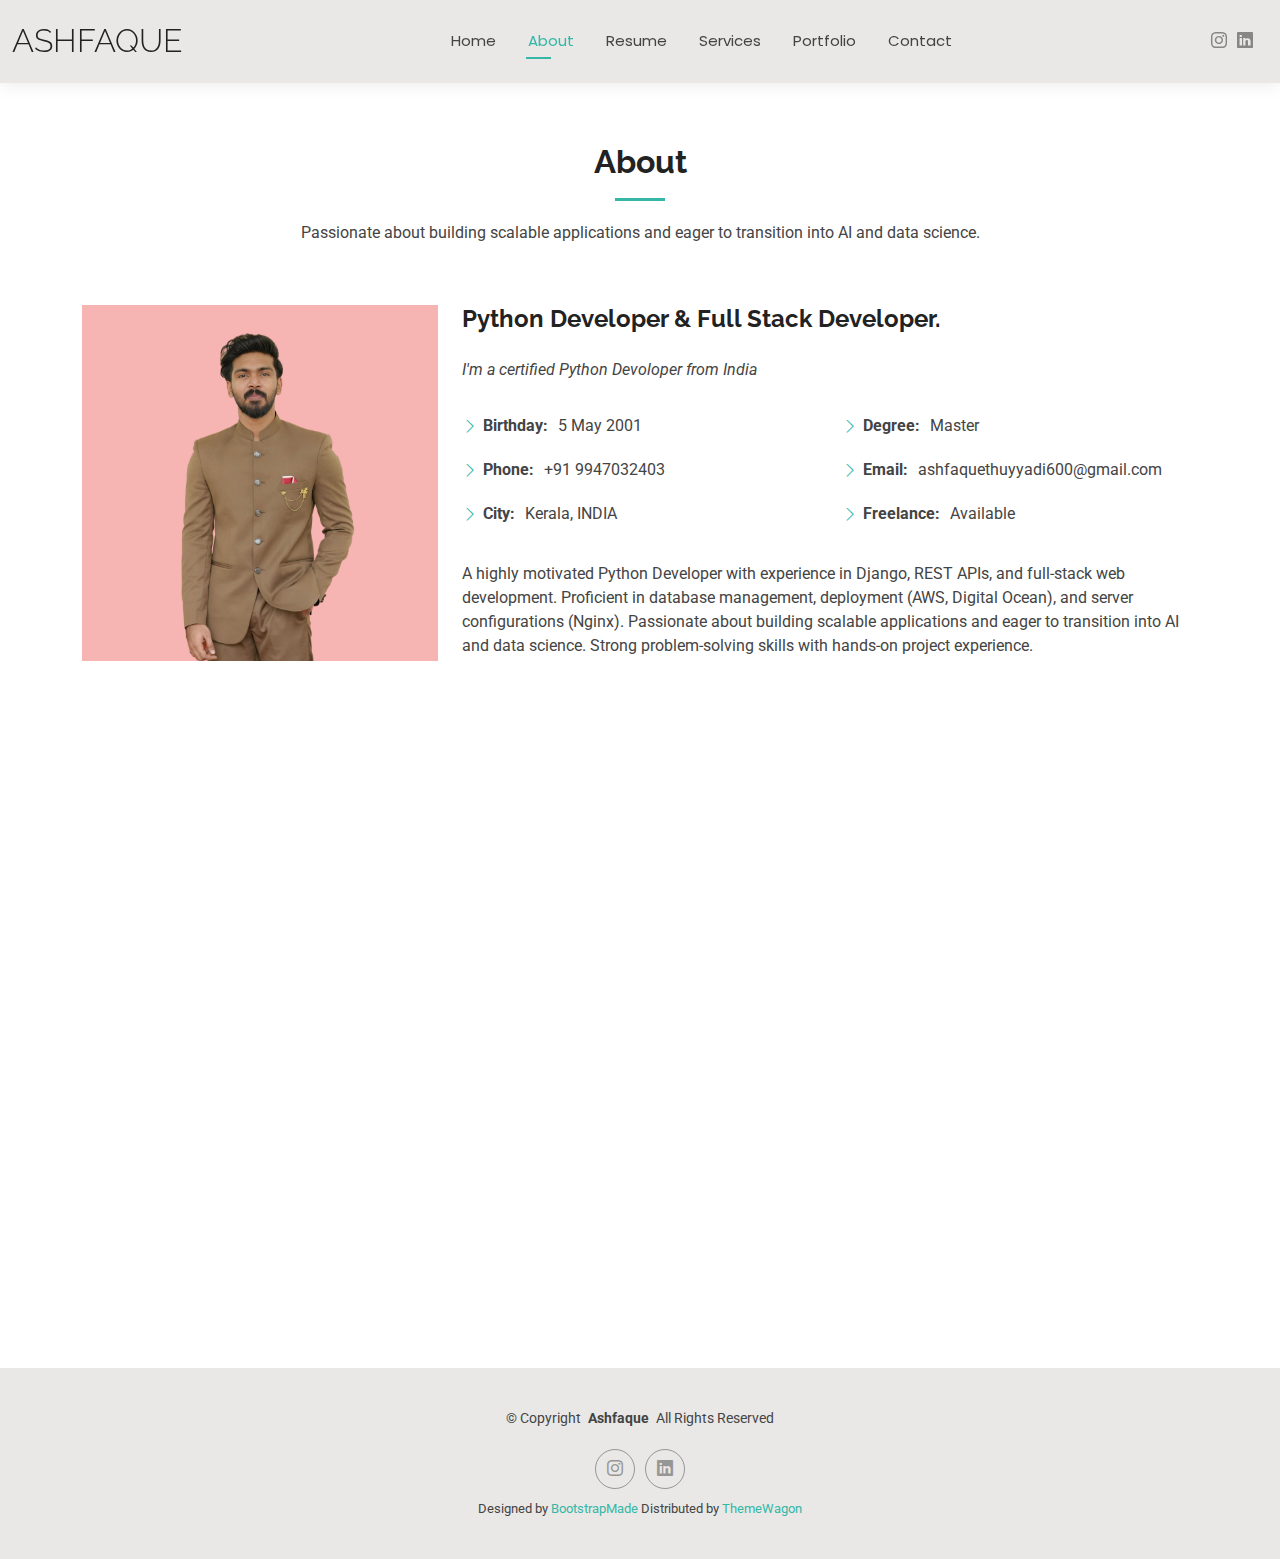
==== about.html @ d946a015 "newPort" ====
<!DOCTYPE html>
<html lang="en">

<head>
  <meta charset="utf-8">
  <meta content="width=device-width, initial-scale=1.0" name="viewport">
  <title>Ashfaque - Personal Portfolio</title>
  <meta name="description" content="">
  <meta name="keywords" content="">

  <!-- Favicons -->
  <link href="assets/img/favicon.png" rel="icon">
  <link href="assets/img/apple-touch-icon.png" rel="apple-touch-icon">

  <!-- Fonts -->
  <link href="https://fonts.googleapis.com" rel="preconnect">
  <link href="https://fonts.gstatic.com" rel="preconnect" crossorigin>
  <link href="https://fonts.googleapis.com/css2?family=Roboto:ital,wght@0,100;0,300;0,400;0,500;0,700;0,900;1,100;1,300;1,400;1,500;1,700;1,900&family=Poppins:ital,wght@0,100;0,200;0,300;0,400;0,500;0,600;0,700;0,800;0,900;1,100;1,200;1,300;1,400;1,500;1,600;1,700;1,800;1,900&family=Raleway:ital,wght@0,100;0,200;0,300;0,400;0,500;0,600;0,700;0,800;0,900;1,100;1,200;1,300;1,400;1,500;1,600;1,700;1,800;1,900&display=swap" rel="stylesheet">

  <!-- Vendor CSS Files -->
  <link href="assets/vendor/bootstrap/css/bootstrap.min.css" rel="stylesheet">
  <link href="assets/vendor/bootstrap-icons/bootstrap-icons.css" rel="stylesheet">
  <link href="assets/vendor/aos/aos.css" rel="stylesheet">
  <link href="assets/vendor/swiper/swiper-bundle.min.css" rel="stylesheet">
  <link href="assets/vendor/glightbox/css/glightbox.min.css" rel="stylesheet">

  <!-- Main CSS File -->
  <link href="assets/css/main.css" rel="stylesheet">

  <!-- =======================================================
  * Template Name: Kelly
  * Template URL: https://bootstrapmade.com/kelly-free-bootstrap-cv-resume-html-template/
  * Updated: Aug 07 2024 with Bootstrap v5.3.3
  * Author: BootstrapMade.com
  * License: https://bootstrapmade.com/license/
  ======================================================== -->
</head>

<body class="about-page">

  <header id="header" class="header d-flex align-items-center light-background sticky-top">
    <div class="container-fluid position-relative d-flex align-items-center justify-content-between">

      <a href="index.html" class="logo d-flex align-items-center me-auto me-xl-0">
        <!-- Uncomment the line below if you also wish to use an image logo -->
        <!-- <img src="assets/img/logo.png" alt=""> -->
        <h1 class="sitename">Ashfaque</h1>
      </a>

      <nav id="navmenu" class="navmenu">
        <ul>
          <li><a href="index.html">Home</a></li>
          <li><a href="about.html" class="active">About</a></li>
          <li><a href="resume.html">Resume</a></li>
          <li><a href="services.html">Services</a></li>
          <li><a href="portfolio.html">Portfolio</a></li>
          
          <li><a href="contact.html">Contact</a></li>
        </ul>
        <i class="mobile-nav-toggle d-xl-none bi bi-list"></i>
      </nav>

      <div class="header-social-links">
        <!-- <a href="#" class="twitter"><i class="bi bi-twitter-x"></i></a> -->
        <!-- <a href="#" class="facebook"><i class="bi bi-facebook"></i></a> -->
        <a href="https://www.instagram.com/ashcode_/" class="instagram"><i class="bi bi-instagram"></i></a>
        <a href="https://www.linkedin.com/in/ashfaquethuyyadi" class="linkedin"><i class="bi bi-linkedin"></i></a>
      </div>

    </div>
  </header>

  <main class="main">

    <!-- About Section -->
    <section id="about" class="about section">

      <!-- Section Title -->
      <div class="container section-title" data-aos="fade-up">
        <h2>About</h2>
        <p>Passionate about building scalable applications and eager to transition into AI and data science.</p>
      </div><!-- End Section Title -->

      <div class="container" data-aos="fade-up" data-aos-delay="100">

        <div class="row gy-4 justify-content-center">
          <div class="col-lg-4">
            <img src="assets/img/profile-img.png" class="img-fluid" alt="">
          </div>
          <div class="col-lg-8 content">
            <h2>Python Developer &amp; Full Stack Developer.</h2>
            <p class="fst-italic py-3">
              I'm a certified Python Devoloper from India
            </p>
            <div class="row">
              <div class="col-lg-6">
                <ul>
                  <li><i class="bi bi-chevron-right"></i> <strong>Birthday:</strong> <span>5 May 2001</span></li>
                  <li><i class="bi bi-chevron-right"></i> <strong>Phone:</strong> <span>+91 9947032403</span></li>
                  <li><i class="bi bi-chevron-right"></i> <strong>City:</strong> <span>Kerala, INDIA</span></li>
                </ul>
              </div>
              <div class="col-lg-6">
                <ul>
                  <li><i class="bi bi-chevron-right"></i> <strong>Degree:</strong> <span>Master</span></li>
                  <li><i class="bi bi-chevron-right"></i> <strong>Email:</strong> <span>ashfaquethuyyadi600@gmail.com</span></li>
                  <li><i class="bi bi-chevron-right"></i> <strong>Freelance:</strong> <span>Available</span></li>
                </ul>
              </div>
            </div>
            <p class="py-3">
              A highly motivated Python Developer with experience in Django, REST APIs, and full-stack web development. Proficient in database management, deployment (AWS, Digital Ocean), and server configurations (Nginx). Passionate about building scalable applications and eager to transition into AI and data science. Strong problem-solving skills with hands-on project experience.
            </p>
          </div>
        </div>

      </div>

    </section><!-- /About Section -->

    <!-- Skills Section -->
    <section id="skills" class="skills section">

      <!-- Section Title -->
      <div class="container section-title" data-aos="fade-up">
        <h2>Skills</h2>
        <!-- <p>Necessitatibus eius consequatur ex aliquid fuga eum quidem sint consectetur velit</p> -->
      </div><!-- End Section Title -->

      <div class="container" data-aos="fade-up" data-aos-delay="100">

        <div class="row skills-content skills-animation">

          <div class="col-lg-6">

            <div class="progress">
              <span class="skill"><span>HTML</span> <i class="val">100%</i></span>
              <div class="progress-bar-wrap">
                <div class="progress-bar" role="progressbar" aria-valuenow="100" aria-valuemin="0" aria-valuemax="100"></div>
              </div>
            </div><!-- End Skills Item -->

            <div class="progress">
              <span class="skill"><span>CSS</span> <i class="val">90%</i></span>
              <div class="progress-bar-wrap">
                <div class="progress-bar" role="progressbar" aria-valuenow="90" aria-valuemin="0" aria-valuemax="100"></div>
              </div>
            </div><!-- End Skills Item -->

            <div class="progress">
              <span class="skill"><span>JavaScript</span> <i class="val">75%</i></span>
              <div class="progress-bar-wrap">
                <div class="progress-bar" role="progressbar" aria-valuenow="75" aria-valuemin="0" aria-valuemax="100"></div>
              </div>
            </div><!-- End Skills Item -->

            <div class="progress">
              <span class="skill"><span>React</span> <i class="val">55%</i></span>
              <div class="progress-bar-wrap">
                <div class="progress-bar" role="progressbar" aria-valuenow="55" aria-valuemin="0" aria-valuemax="100"></div>
              </div>
            </div><!-- End Skills Item -->

            <div class="progress">
              <span class="skill"><span>Bootstrap</span> <i class="val">95%</i></span>
              <div class="progress-bar-wrap">
                <div class="progress-bar" role="progressbar" aria-valuenow="95" aria-valuemin="0" aria-valuemax="100"></div>
              </div>
            </div><!-- End Skills Item -->

          </div>

          <div class="col-lg-6">

            <div class="progress">
              <span class="skill"><span>Python</span> <i class="val">80%</i></span>
              <div class="progress-bar-wrap">
                <div class="progress-bar" role="progressbar" aria-valuenow="80" aria-valuemin="0" aria-valuemax="100"></div>
              </div>
            </div><!-- End Skills Item -->

            <div class="progress">
              <span class="skill"><span>Django</span> <i class="val">90%</i></span>
              <div class="progress-bar-wrap">
                <div class="progress-bar" role="progressbar" aria-valuenow="90" aria-valuemin="0" aria-valuemax="100"></div>
              </div>
            </div><!-- End Skills Item -->

            <div class="progress">
              <span class="skill"><span>Rest Api</span> <i class="val">55%</i></span>
              <div class="progress-bar-wrap">
                <div class="progress-bar" role="progressbar" aria-valuenow="55" aria-valuemin="0" aria-valuemax="100"></div>
              </div>
            </div><!-- End Skills Item -->
            
            <div class="progress">
              <span class="skill"><span>Git</span> <i class="val">68%</i></span>
              <div class="progress-bar-wrap">
                <div class="progress-bar" role="progressbar" aria-valuenow="68" aria-valuemin="0" aria-valuemax="100"></div>
              </div>
            </div><!-- End Skills Item -->
            
            <div class="progress">
              <span class="skill"><span>MySql</span> <i class="val">88%</i></span>
              <div class="progress-bar-wrap">
                <div class="progress-bar" role="progressbar" aria-valuenow="88" aria-valuemin="0" aria-valuemax="100"></div>
              </div>
            </div><!-- End Skills Item -->
            
            <div class="progress">
              <span class="skill"><span>MongoDb</span> <i class="val">77%</i></span>
              <div class="progress-bar-wrap">
                <div class="progress-bar" role="progressbar" aria-valuenow="77" aria-valuemin="0" aria-valuemax="100"></div>
              </div>
            </div><!-- End Skills Item -->

          </div>

        </div>

      </div>

    </section><!-- /Skills Section -->

  
  </main>

  <footer id="footer" class="footer light-background">

    <div class="container">
      <div class="copyright text-center ">
        <p>© <span>Copyright</span> <strong class="px-1 sitename">Ashfaque</strong> <span>All Rights Reserved<br></span></p>
      </div>
      <div class="social-links d-flex justify-content-center">
        <!-- <a href=""><i class="bi bi-twitter-x"></i></a> -->
        <!-- <a href=""><i class="bi bi-facebook"></i></a> -->
        <a href="https://www.instagram.com/ashcode_/"><i class="bi bi-instagram"></i></a>
        <a href="https://www.linkedin.com/in/ashfaquethuyyadi"><i class="bi bi-linkedin"></i></a>
      </div>
      <div class="credits">
        <!-- All the links in the footer should remain intact. -->
        <!-- You can delete the links only if you've purchased the pro version. -->
        <!-- Licensing information: https://bootstrapmade.com/license/ -->
        <!-- Purchase the pro version with working PHP/AJAX contact form: [buy-url] -->
        Designed by <a href="https://bootstrapmade.com/">BootstrapMade</a> Distributed by <a href=“https://themewagon.com>ThemeWagon
      </div>
    </div>

  </footer>

  <!-- Scroll Top -->
  <a href="#" id="scroll-top" class="scroll-top d-flex align-items-center justify-content-center"><i class="bi bi-arrow-up-short"></i></a>

  <!-- Preloader -->
  <div id="preloader"></div>

  <!-- Vendor JS Files -->
  <script src="assets/vendor/bootstrap/js/bootstrap.bundle.min.js"></script>
  <script src="assets/vendor/php-email-form/validate.js"></script>
  <script src="assets/vendor/aos/aos.js"></script>
  <script src="assets/vendor/waypoints/noframework.waypoints.js"></script>
  <script src="assets/vendor/purecounter/purecounter_vanilla.js"></script>
  <script src="assets/vendor/swiper/swiper-bundle.min.js"></script>
  <script src="assets/vendor/glightbox/js/glightbox.min.js"></script>
  <script src="assets/vendor/imagesloaded/imagesloaded.pkgd.min.js"></script>
  <script src="assets/vendor/isotope-layout/isotope.pkgd.min.js"></script>

  <!-- Main JS File -->
  <script src="assets/js/main.js"></script>

</body>

</html>
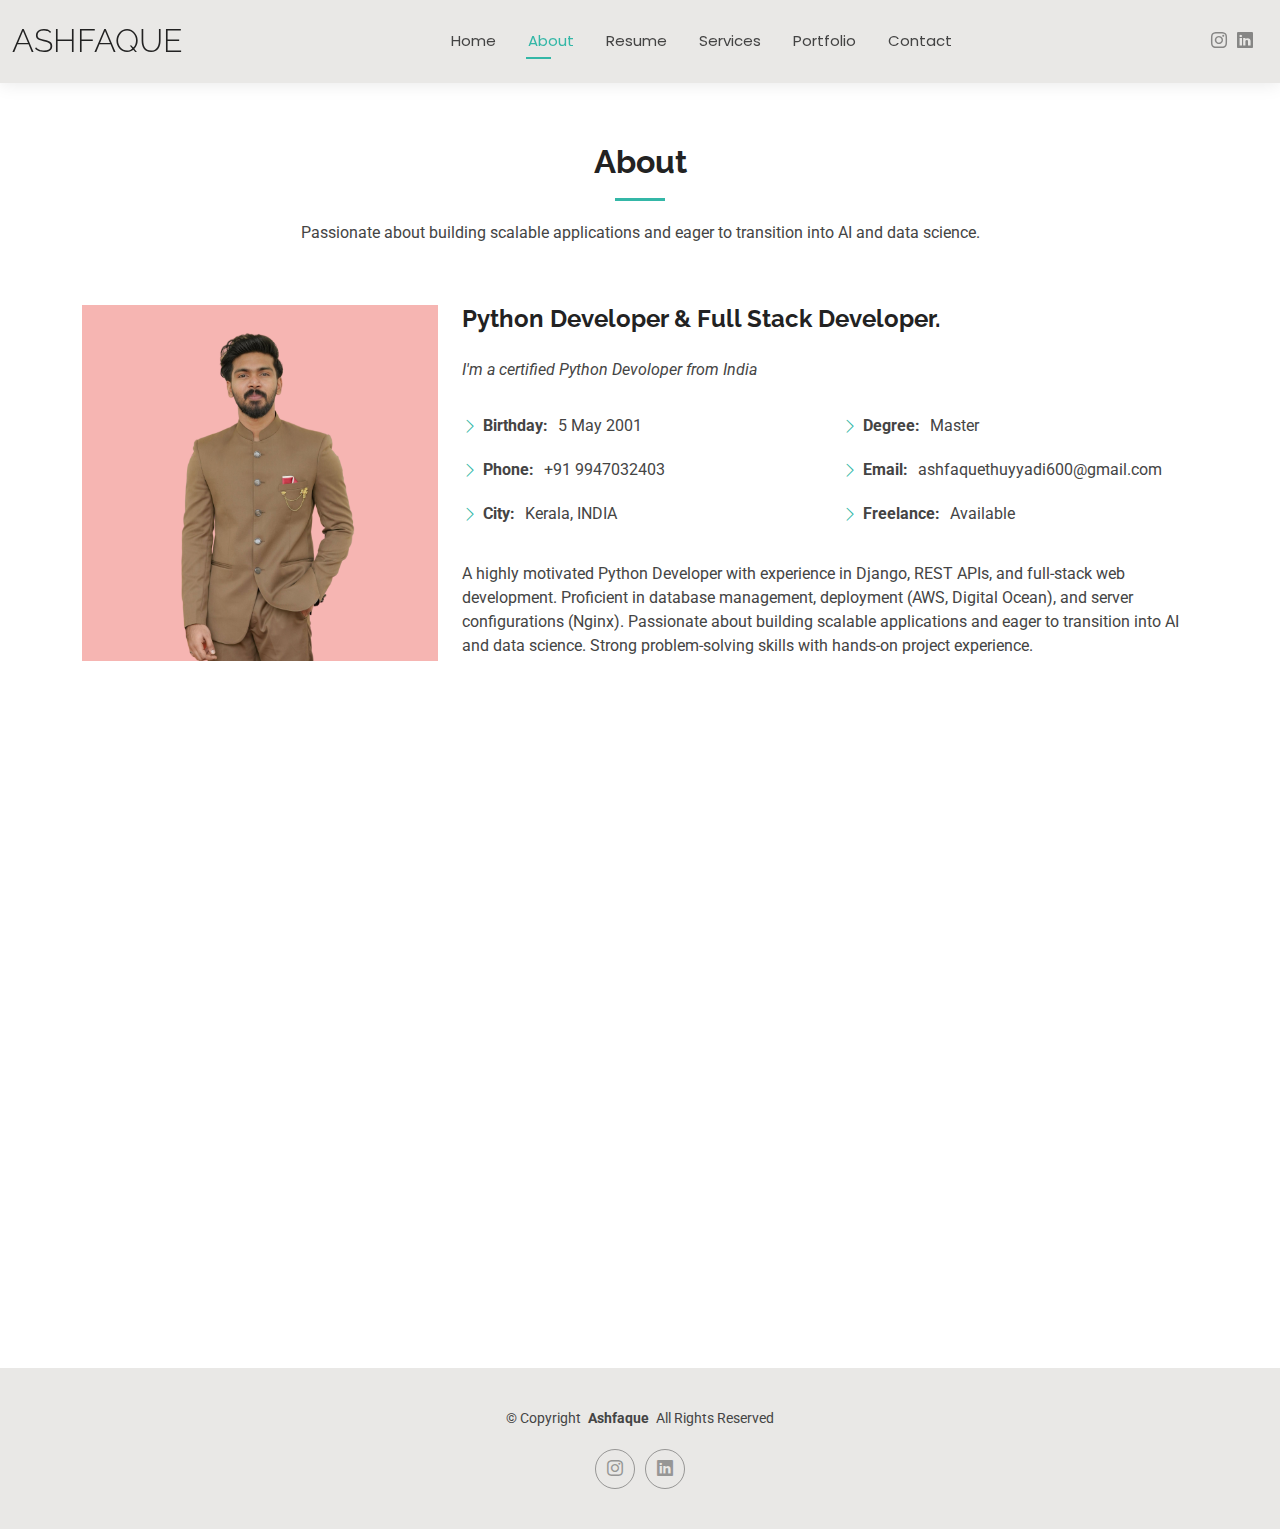
==== commit 50d40d9c: "Added" ====
--- a/about.html
+++ b/about.html
@@ -237,13 +237,7 @@
         <a href="https://www.instagram.com/ashcode_/"><i class="bi bi-instagram"></i></a>
         <a href="https://www.linkedin.com/in/ashfaquethuyyadi"><i class="bi bi-linkedin"></i></a>
       </div>
-      <div class="credits">
-        <!-- All the links in the footer should remain intact. -->
-        <!-- You can delete the links only if you've purchased the pro version. -->
-        <!-- Licensing information: https://bootstrapmade.com/license/ -->
-        <!-- Purchase the pro version with working PHP/AJAX contact form: [buy-url] -->
-        Designed by <a href="https://bootstrapmade.com/">BootstrapMade</a> Distributed by <a href=“https://themewagon.com>ThemeWagon
-      </div>
+      
     </div>
 
   </footer>
